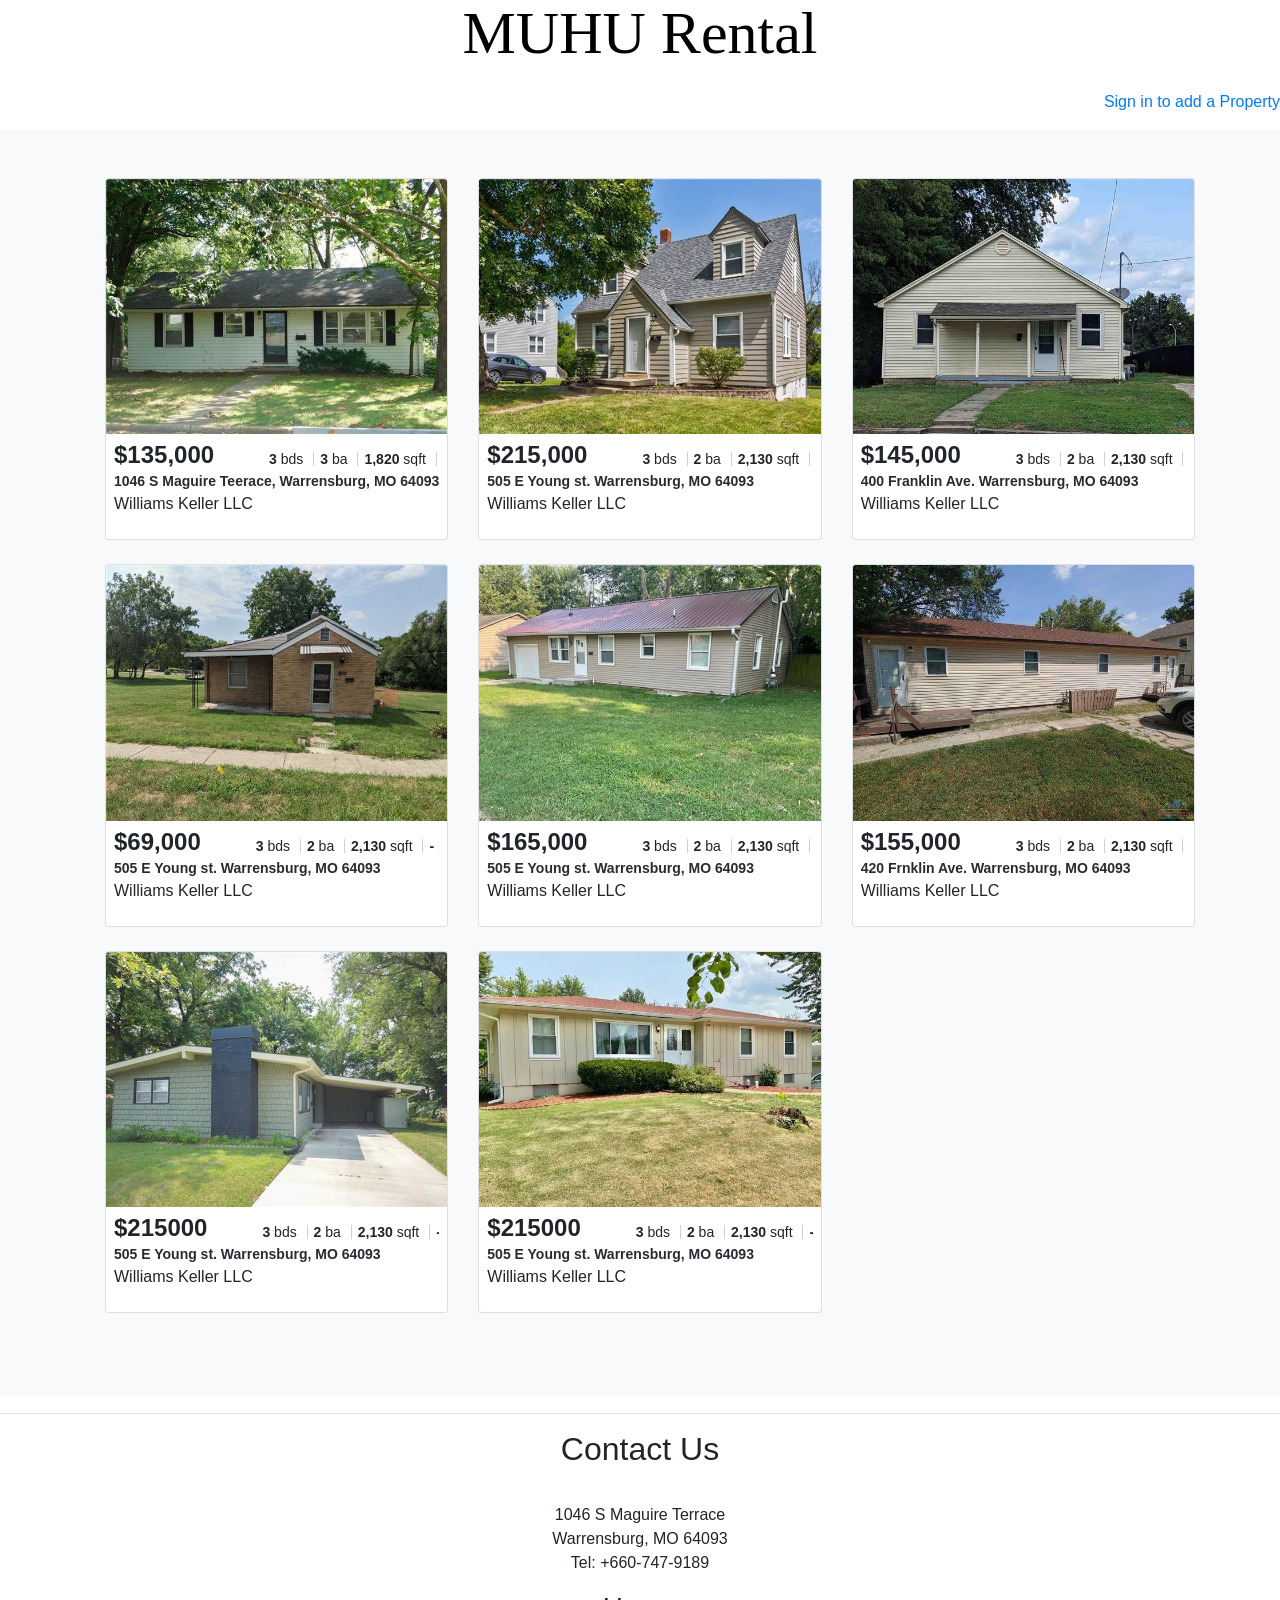
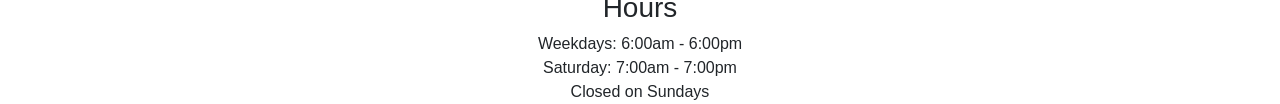
==== Customer/properties.html @ 02336386 "new files" ====
<!doctype html>
<html lang="en">
  <head>
    <meta charset="utf-8">
    <meta name="viewport" content="width=device-width, initial-scale=1, shrink-to-fit=no">

    <!-- Bootstrap CSS -->
    <link rel="stylesheet" href="https://maxcdn.bootstrapcdn.com/bootstrap/4.0.0/css/bootstrap.min.css" integrity="sha384-Gn5384xqQ1aoWXA+058RXPxPg6fy4IWvTNh0E263XmFcJlSAwiGgFAW/dAiS6JXm" crossorigin="anonymous">
    <link href="../css/styles.css" type="text/css" rel="stylesheet">

    <title>MUHU Rental</title>
  </head>
  <body>
     <div id="header" class="mainHeader">
        <div  class="center"> MUHU Rental</div>
     </div>
     <br>
     <p style = "text-align: right;"><a href="">Sign in to add a Property</a></p>
     <div class="album py-5 bg-light">
     <div id="mainContent" class="container">
          <div class="row">   
          </div>
        </div>
      </div>

	<div id="ContactUs" align="center">
		<hr>
		<div>
			<h2>Contact Us</h2>
		</div>
		<table>
			<tr>
				<td><img src="" height=auto width="120"></td>
			</tr>
		</table>
		<div><p>1046 S Maguire Terrace<br>Warrensburg, MO 64093<br>Tel: +660-747-9189</p></div>
		<div>
			<h3>Hours</h3>
		</div>
		<div>Weekdays: 6:00am - 6:00pm<br>Saturday: 7:00am - 7:00pm<br>Closed on Sundays</div>
	</div>
    <!-- Optional JavaScript -->
    <!-- jQuery first, then Popper.js, then Bootstrap JS -->
    <script src="https://code.jquery.com/jquery-3.2.1.slim.min.js" integrity="sha384-KJ3o2DKtIkvYIK3UENzmM7KCkRr/rE9/Qpg6aAZGJwFDMVNA/GpGFF93hXpG5KkN" crossorigin="anonymous"></script>
    <script src="https://cdnjs.cloudflare.com/ajax/libs/popper.js/1.12.9/umd/popper.min.js" integrity="sha384-ApNbgh9B+Y1QKtv3Rn7W3mgPxhU9K/ScQsAP7hUibX39j7fakFPskvXusvfa0b4Q" crossorigin="anonymous"></script>
    <script src="https://maxcdn.bootstrapcdn.com/bootstrap/4.0.0/js/bootstrap.min.js" integrity="sha384-JZR6Spejh4U02d8jOt6vLEHfe/JQGiRRSQQxSfFWpi1MquVdAyjUar5+76PVCmYl" crossorigin="anonymous"></script>
  
<script src="./js/properties.js"></script> 
  </body>
</html>
---- css/styles.css ----
@charset "utf-8";

/* CSS document for MUHU Rental web site*/

.center {
  text-align: center;
 }

.bodyStyle {
	width: 960px;
	margin: 0 auto;
	overflow: auto;
	font-family: 'Lucida Grande', 'Lucida Sans Unicode', 'sans-serif';
	font-size: 15px;
}

.mainHeader {
  	font-family: "Comic Sans MS", cursive;
	font-size: 60px;
	line-height: 66px;
	color: #000;
	text-align: center;
}
.cursiveText {
	font-family: "Comic Sans MS", cursive;
	font-size: 18px;
	line-height: 24px;
	color: #000;
	text-align: center;
}


.list-card-horizontal{margin:0;width:100%}
.list-card{margin:0;position:relative;width:320px;z-index:0}
.list-card-price,.priceStyles{font-size:24px;font-weight:600;margin-bottom:0}
.list-card{background:#FFF;border-bottom:4px solid #006AFF;box-shadow:0 1px 2px rgba(0,0,0,.2);cursor:pointer}
.list-card_over-map{box-shadow:0 2px 4px rgba(0,0,0,.3);border-bottom:4px solid #FFF}
.list-card-info{padding:5px 8px 7px}
.list-card .list-card-info .list-card-details{margin:8px 0 0}
.list-card-addr,.list-card-details,.list-card-favorites-info,.list-card-footer,.list-card-heading,.list-card-link,.list-card-truncate,.list-card-type,.list-card-variable-text{margin:0;min-width:0;overflow:hidden;text-overflow:ellipsis;white-space:nowrap}
.list-card-heading{line-height:1;margin-bottom:0;order:1}
.list-card-price{line-height:32px;height:32px;display:inline-block}
.list-card-price>abbr{font-size:14px}
.list-card-details{font-size:14px;font-weight:600;list-style:none;margin-left:15px;max-width:100%}
.list-card-details>li{border-left:1px solid #D1D1D5;display:inline;padding:0 6px}
.list-card-details>li:first-child{border-left:0;padding-left:0}
.list-card_building .list-card-details{line-height:32px;height:32px;margin-left:0}
.list-card_building .list-card-details>li:first-child{font-size:24px;font-weight:600;margin-bottom:0}
.list-card-label{font-size:14px;font-weight:400}
.list-card-addr{font-size:14px;font-style:normal;font-weight:600;margin-bottom:0;min-width:0}
.list-card-type{margin-top:3px;height:18px;font-size:12px;line-height:18px;font-weight:600}
.list-card-favorites-info{color:#A7A6AB;font-size:13px;font-weight:600;max-width:100%;text-align:right}
.list-card-type-icon{margin-right:5px}
.list-card_viewed .list-card-type-icon{opacity:.5}
.list-card-status-icon{margin:0 4px 0 6px}
.list-card-img{content:'';display:block;padding-top:41.67%;overflow:hidden;position:relative;background-color:#F1F1F4}
.list-card-img img,.list-card-img svg{position:absolute;left:50%;top:50%;max-width:100%;width:100%;height:auto;transform:translate3d(-50%,-50%,0)}
.list-card-img .fallback-img{width:auto}
.list-card-img img:before,.list-card-img svg:before{content:' ';display:block;position:absolute;top:0;left:0;right:0;bottom:0;width:100%;text-align:center;background-color:#F1F1F4}
.list-card_over-map .list-card-img{padding-top:42.25%}
.list-card-brokerage,.list-card-variable-text{z-index:1}
.list-card-badges-container{display:flex;flex-direction:row;justify-content:flex-start;max-width:calc(100% - 50px);z-index:1;position:absolute;top:0}
.list-card,.list-card-top{position:relative}
.list-card-badges{padding:0 3px;white-space:nowrap;margin:5px 0;overflow:hidden}
.list-card-badge-img-overlay>svg,.list-card-variable-text>svg{height:1em;margin-right:6px;stroke:currentColor;vertical-align:middle}
.list-card-badge-img-overlay .icon-3d-home,.list-card-variable-text .icon-3d-home{margin-top:-2px;width:1em}
.list-card-badge-img-overlay{background:rgba(0,0,0,.54);color:#FFF;padding:2px 10px;font-size:11px;border-radius:15px;overflow:hidden;text-overflow:ellipsis;flex-shrink:0}
@media (min-width:359px){.list-card-badge-img-overlay{font-size:12px}
}
@media (min-width:1007px){.list-card-badge-img-overlay{font-size:10px}
}
@media (min-width:1280px){.list-card-badge-img-overlay{font-size:11px}
}
.list-card-badge-rental{background-color:#1e90ff;white-space:nowrap}
.list-card-badge-new{background-color:#E96E2F;white-space:nowrap}
.list-card-img-overlay{background:rgba(0,0,0,.54);color:#FFF;padding:5px 15px;font-size:13px}
.list-card-variable-text{max-width:calc(100% - 40px);left:0;top:0}
.list-card-variable-text.variable-text_new{background:#E96E2F;color:#FFF}
.list-card-variable-text .icon-play{margin-top:-1px;width:1em}
.list-card-brokerage{background:0 0;width:100%;padding-bottom:10px;text-align:right;text-shadow:1px 1px 0 rgba(0,0,0,.25);bottom:0;right:0}
.list-card-brokerage+.list-card-img:before{background:linear-gradient(to top,rgba(0,0,0,.35) 0,rgba(0,0,0,0) 30%)}
.provider-logo-overlay{padding:10px 5px;display:grid;grid-template-columns:1fr -webkit-min-content;grid-template-columns:1fr min-content;grid-template-areas:'left right'}
.provider-logo-overlay .list-card-truncate{display:inline-block;align-items:flex-end;padding-right:5px;grid-area:left;overflow:hidden;text-overflow:ellipsis;height:23px;line-height:23px}
.provider-logo-overlay .provider-logo{border-radius:2px;grid-area:right}
.list-card-save,.list-card-share{z-index:1;background:0 0;border:0}
.list-card-zlogo{height:1.3em;margin-left:3px;margin-bottom:3px;vertical-align:middle}
.list-card-link{display:grid;order:2}
.list-card-link:active,.list-card-link:hover,.list-card-link:link,.list-card-link:visited{color:#2A2A33}
.list-card-actions{display:flex;flex-direction:row;justify-content:space-around;padding:0 6px;right:0;top:0}
.list-card-save .list-card-save-content{display:block;width:44px;padding:8px 8px 5px;filter:drop-shadow(0 0 1px rgba(0, 0, 0, .66));transition:filter .2s ease-out}
.list-card-save .list-card-save-content:hover{filter:drop-shadow(0 0 2px #006AFF)}
.list-card-share .list-card-share-content{display:block;width:44px;padding:8px 8px 5px;filter:drop-shadow(0 0 1px rgba(0, 0, 0, .66));transition:filter .2s ease-out}
.list-card-share .list-card-share-content:hover{filter:drop-shadow(0 0 2px #006AFF)}
.list-card-save-content:focus,.list-card-save:focus,.list-card-share-content:focus,.list-card-share:focus{outline-style:none}
.list-card-save:focus>.list-card-save-content,.list-card-share:focus>.list-card-share-content{outline-width:thick;outline-style:auto;outline-color:#006AFF;filter:drop-shadow(0 0 2px #006AFF)}
.list-card{display:flex;flex-direction:column-reverse}
.list-card-info{display:flex;flex-direction:column;min-height:86px}
.list-card-additional-attribution-space .list-card-info{min-height:116px}
.list-card-footer{order:3;display:flex;flex-direction:row}
.list-card-type{order:1}
.list-card-favorites-info{order:2;flex:1}
.list-card-actions,.list-card-brokerage,.list-card-variable-text{position:absolute;overflow:hidden}
.list-card-variable-text .price-increase,.list-card-variable-text .price-reduction{margin-left:-3px}
@supports (display:grid){.list-card,.list-card-info{display:grid;grid-template-columns:1fr}
.list-card{grid-template-rows:-webkit-min-content;grid-template-rows:min-content;grid-template-areas:'top' 'bottom'}
.list-card-info{grid-area:bottom;grid-template-rows:-webkit-min-content repeat(3,auto);grid-template-rows:min-content repeat(3,auto)}
.list-card-footer,.list-card-heading{grid-template-columns:auto 1fr;display:grid}
.list-card-heading{grid-row:1/2;align-items:end}
.list-card-price+.list-card-details{margin-bottom:5px;text-align:right}
.list-card-footer{grid-row:3/4}
.list-card-top{grid-area:top;display:grid;grid-template-columns:1fr;grid-template-rows:auto;overflow:hidden}
.list-card-brokerage,.list-card-img,.list-card-overlay,.list-card-save,.list-card-share,.list-card-variable-text{grid-area:1/1/-1/-1}
.list-card-variable-text{place-self:start}
.list-card-save,.list-card-share{align-self:start;justify-self:end}
.list-card-overlay{background:rgba(0,0,0,.66)}
}
.list-card-horizontal{height:104px;border-bottom:none;box-shadow:none;flex-direction:row}
.list-card-horizontal .list-card-price{font-size:20px;line-height:26px;height:26px}
.list-card-horizontal .list-card-addr,.list-card-horizontal .list-card-details,.list-card-horizontal .list-card-type{font-size:12px;line-height:18px}
.list-card-horizontal .list-card-addr,.list-card-horizontal .list-card-details,.list-card-horizontal .list-card-heading,.list-card-horizontal .list-card-price,.list-card-horizontal .list-card-type{margin:0}
.list-card-horizontal .list-card-info{padding:4px 16px 8px}
.list-card-horizontal .list-card-img{padding-top:75%;background-color:#FFF}
.list-card-horizontal.list-card_building .list-card-details{height:auto}
.list-card-horizontal.list-card_building .list-card-details>li:first-child{display:inline-block;margin:3px 0}
.list-card-horizontal.list-card_building .list-card-details>li:nth-child(2){border-left:none;padding-left:0;margin:3px 0}
.list-card-horizontal .horizontal-img{border-left:5px solid #FFF;border-top:5px solid #FFF;border-bottom:5px solid #FFF}
.list-card-horizontal .list-card-heading{display:flex;flex-direction:column;align-items:flex-start}
.list-card-horizontal .list-card-top{flex:0 0 128px;order:1}
.list-card-horizontal .list-card-info{flex:1;order:2}
.list-card-horizontal .list-card-info.list-card-info-mls-logo{background-position:top 5px right 0;background-repeat:no-repeat}
.list-card-horizontal .list-card-link{display:flex}
@supports (display:grid){.list-card-horizontal{display:grid;grid-template-columns:128px 1fr;grid-template-rows:auto;grid-template-areas:none}
.list-card-horizontal .list-card-info{display:grid;padding-bottom:4px;grid-area:1;grid-column:2;grid-template-columns:1fr;grid-template-rows:repeat(4,auto);min-height:104px;align-items:center}
.list-card-horizontal .list-card-heading{grid-row:auto;grid-template-columns:none}
.list-card-horizontal .list-card-type{grid-row:auto}
.list-card-horizontal .list-card-top{display:grid;grid-area:1;grid-column:1;grid-template-columns:1fr;grid-template-rows:auto}
.list-card-horizontal .list-card-save,.list-card-horizontal .list-card-share{align-self:start}
.list-card-horizontal .list-card-footer{grid-template-columns:auto}
.list-card-horizontal .list-card-footer .list-card-extra-info{font-size:10px;color:#707071;margin:0;min-width:0;overflow:hidden;text-overflow:ellipsis;white-space:nowrap;order:2}
}
.list-card .list-card-heading{grid-template-columns:none;grid-template-rows:auto 1fr;align-items:start}
.list-card .list-card-info{padding:10px}
.list-card .list-card-info .list-card-link-top-margin{margin-top:8px}
.list-card .list-card-info .list-card-details{margin:8px 0 0}
.list-card .list-card-heading-top{display:flex;flex-direction:row;justify-content:space-between;align-items:center}
.list-card .list-card-price{height:20px;font-size:20px;line-height:22px}
.list-card .list-card-addr{font-size:12px;font-weight:300;line-height:14px}
.list-card .list-card-details{font-size:14px;font-weight:300;line-height:16px;text-align:left}
.list-card .list-card-details>li{border-left:none;padding:0 3px}
.list-card .list-card-details>li:first-child{border-left:0;padding-left:0}
.list-card.list-card_building .list-card-details{height:auto}
.list-card.list-card_building .list-card-details>li{border-left:1px solid #D1D1D5;padding:0 6px}
.list-card.list-card_building .list-card-details>li:first-child{border-left:0;padding-left:0;font-size:14px;font-weight:300}
.list-card.list-card-additional-attribution-space .list-card-footer{height:30px;margin:0;max-width:100%;word-wrap:break-word;overflow-wrap:break-word;white-space:normal;grid-template-columns:none}
#search-list-upsell-container,.carousel-article,.search-page-map-container,.visually-hidden{overflow:hidden}
.list-card.list-card-additional-attribution-space .list-card-footer .list-card-extra-info{color:#707071;font-size:10px;line-height:12px;margin:6px 0 0}
@media (min-width:641px){.list-card.list-card-additional-attribution-space .list-card-footer .list-card-extra-info{display:-webkit-box;-webkit-line-clamp:2;-webkit-box-orient:vertical}
}
.list-card.list-card-horizontal .list-card-footer{height:18px}
.list-card-carousel{position:relative;width:300%;right:100%;display:-ms-grid;display:grid;-ms-grid-columns:1fr 1fr 1fr;grid-template-columns:1fr 1fr 1fr;touch-action:pan-y pinch-zoom}
.list-card-carousel.big-carousel{grid-template-areas:'left mid right' 'left bottom right'}
.list-card-carousel .carousel-list-card-left{-ms-grid-column:1;-ms-grid-row:1;-ms-grid-row-span:2;grid-area:left}
.list-card-carousel .carousel-list-card-mid{-ms-grid-column:2;grid-area:mid}
.list-card-carousel .carousel-list-card-right{-ms-grid-column:3;-ms-grid-row:1;-ms-grid-row-span:2;grid-area:right}
.list-card-carousel .list-card-link{grid-column:auto}
.list-card-carousel .normal-list-card-photo-link{min-height:144px}
.list-card-carousel .list-card-info{-ms-grid-column:2;-ms-grid-row:2}
.list-card-carousel .tour-link-cover-up{background-color:#000}
.list-card-carousel .tour-image-cover-up{opacity:.3}


ul {
  column-count: 3;
  column-gap: 1rem;
  list-style: none;
}

/* ADDITIONAL STYLING */

/* The container */
.container {
  display: block;
  position: relative;
  padding-left: 35px;
  margin-bottom: 12px;
  cursor: pointer;
  -webkit-user-select: none;
  -moz-user-select: none;
  -ms-user-select: none;
  user-select: none;
}

/* Hide the browser's default checkbox */
.container input {
  position: absolute;
  opacity: 0;
  cursor: pointer;
  height: 0;
  width: 0;
}

/* Create a custom checkbox */
.checkmark {
  position: absolute;
  top: 50%;
  transform: translateY(-50%);
  left: 0;
  height: 20px;
  width: 20px;
  background-color: #eee;
}


/* When the checkbox is checked, add a blue background */
.container input:checked ~ .checkmark {
  background-color: #c90000;
}

/* Create the checkmark/indicator (hidden when not checked) */
.checkmark:after {
  content: "";
  position: absolute;
  display: none;
}

/* Show the checkmark when checked */
.container input:checked ~ .checkmark:after {
  display: block;
}

/* Style the checkmark/indicator */
.container .checkmark:after {
  left: 5px;
  top: 2px;
  width: 5px;
  height: 10px;
  border: solid white;
  border-width: 0 2px 2px 0;
  -webkit-transform: rotate(45deg);
  -ms-transform: rotate(45deg);
  transform: rotate(45deg);
}
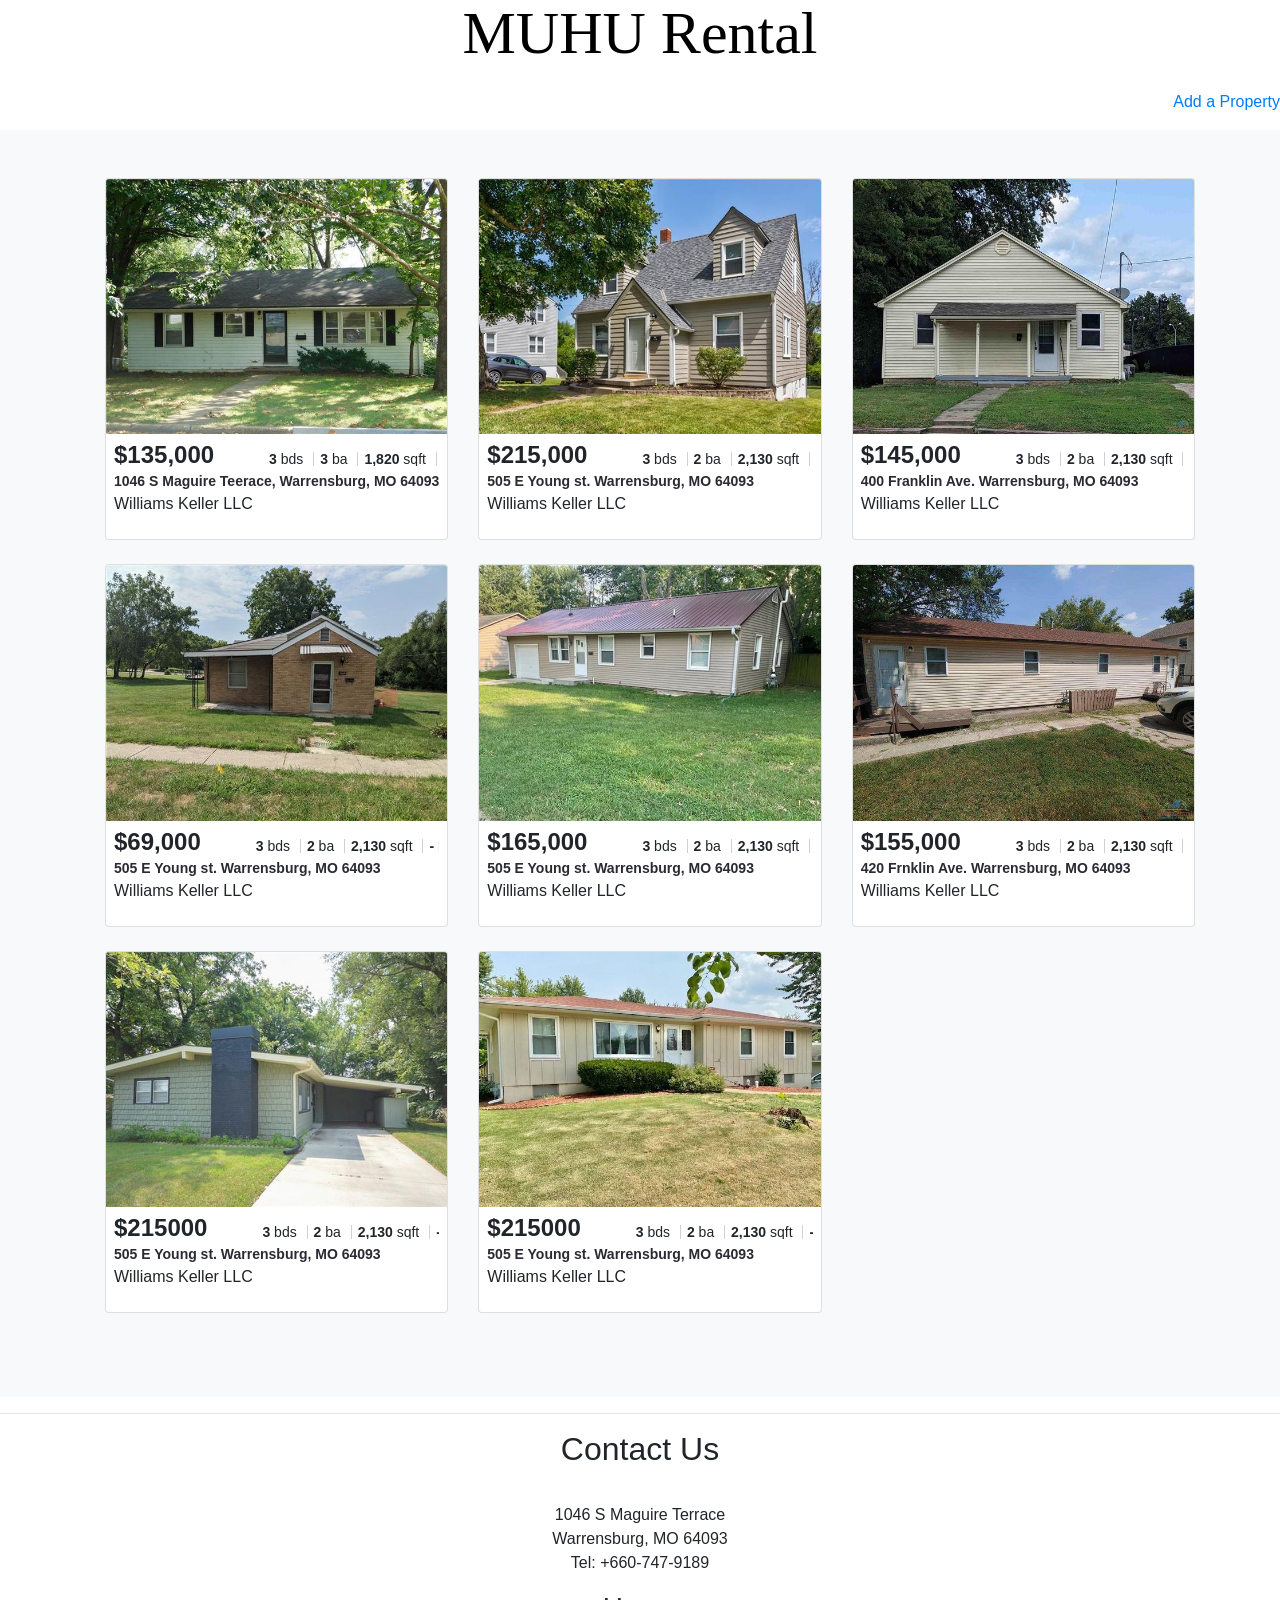
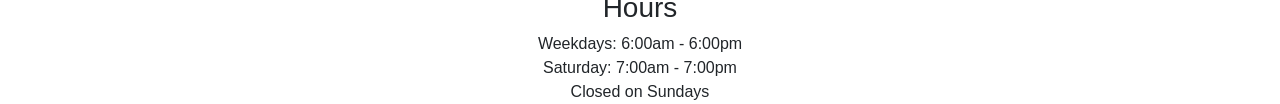
==== commit 28dfd520: "Add-Propert Files" ====
--- a/Customer/properties.html
+++ b/Customer/properties.html
@@ -15,7 +15,7 @@
         <div  class="center"> MUHU Rental</div>
      </div>
      <br>
-     <p style = "text-align: right;"><a href="">Sign in to add a Property</a></p>
+     <p style = "text-align: right;"><a href="add_property.html">Add a Property</a></p>
      <div class="album py-5 bg-light">
      <div id="mainContent" class="container">
           <div class="row">   
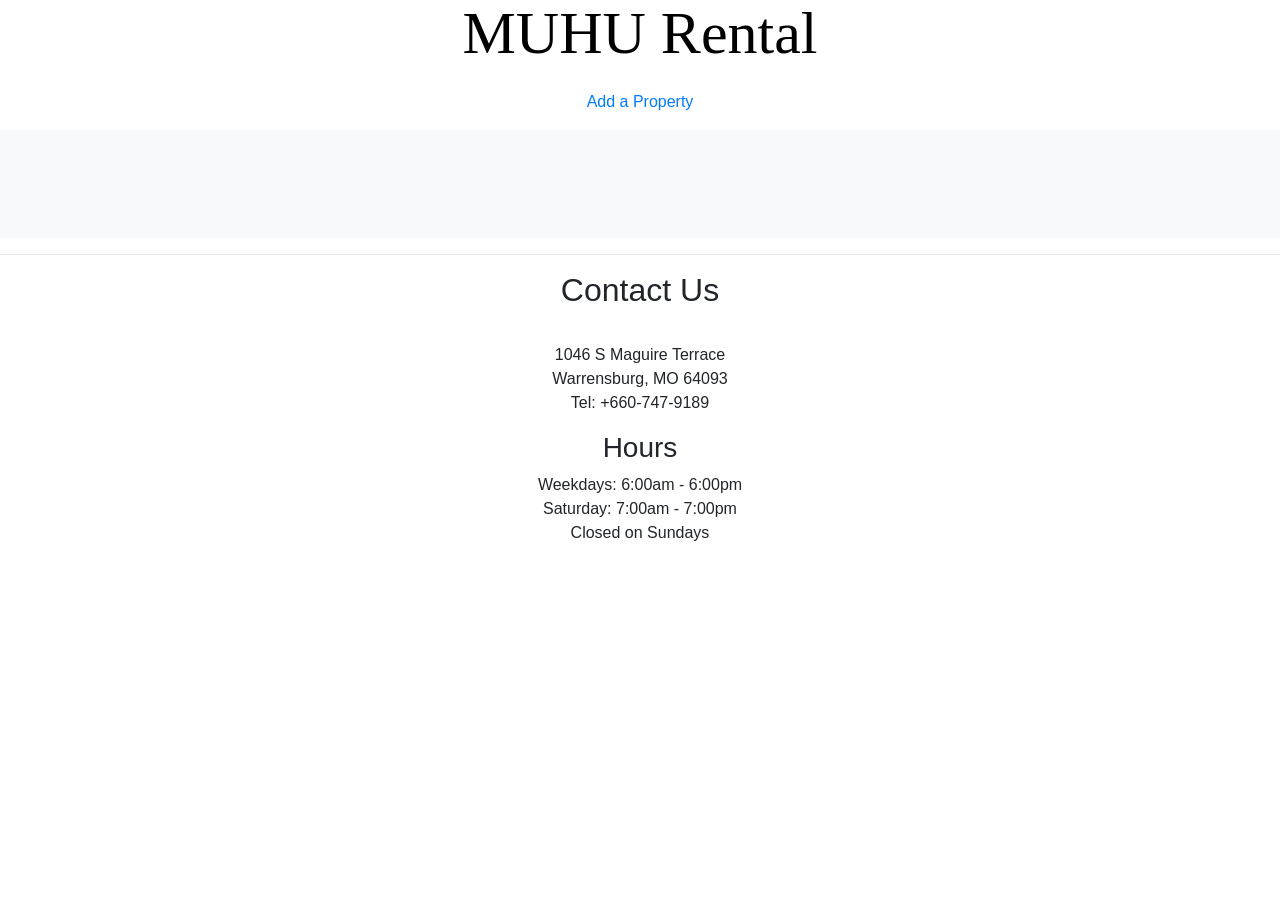
==== commit a22cae93: "uodated" ====
--- a/Customer/properties.html
+++ b/Customer/properties.html
@@ -15,7 +15,7 @@
         <div  class="center"> MUHU Rental</div>
      </div>
      <br>
-     <p style = "text-align: right;"><a href="add_property.html">Add a Property</a></p>
+     <p style = "text-align: center;"><a href="add_property.html">Add a Property</a></p>
      <div class="album py-5 bg-light">
      <div id="mainContent" class="container">
           <div class="row">   
